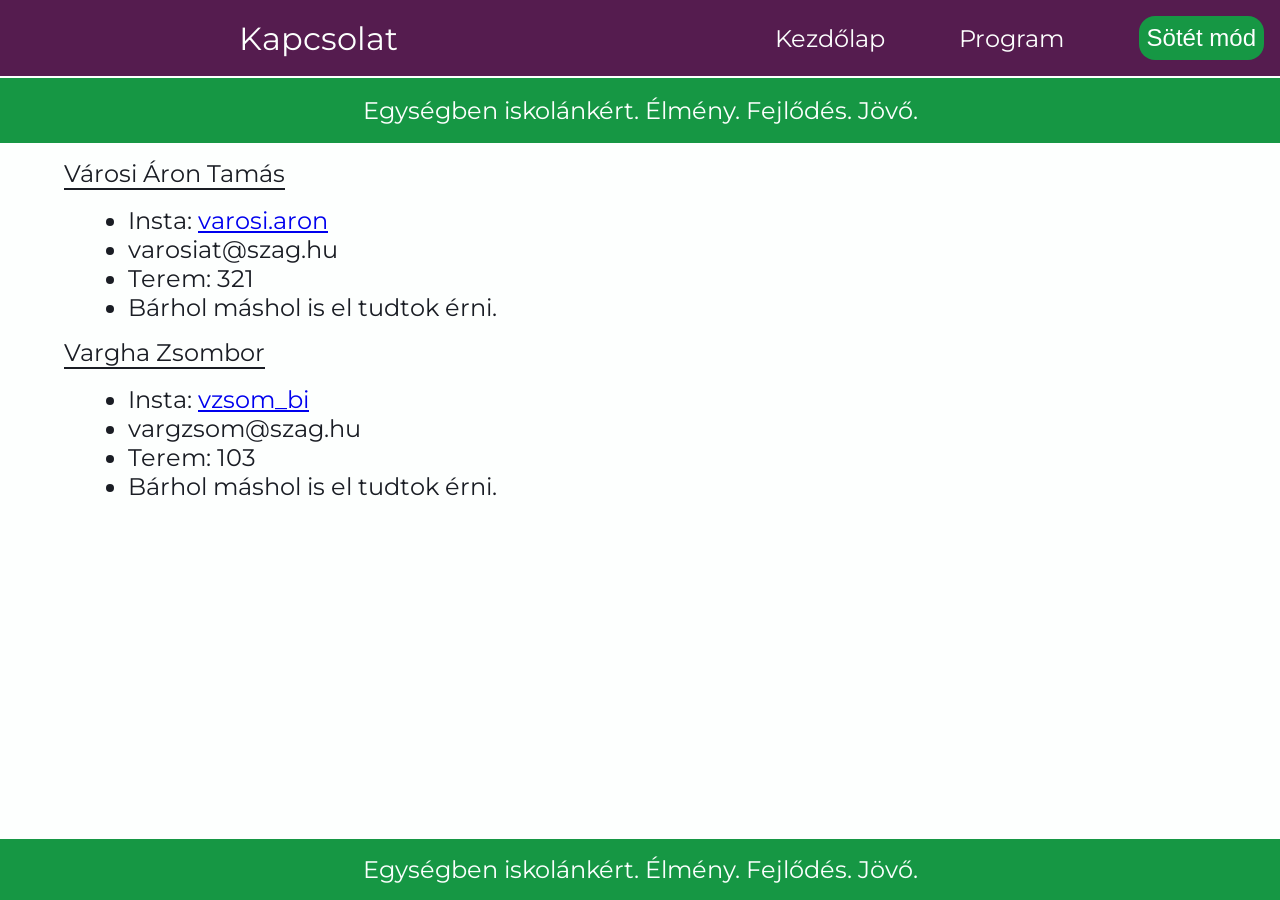
==== kapcsolat.html @ ec5c8c3c "Update kapcsolat.html" ====
<!DOCTYPE html>
<html lang="hu">
<head>
    <meta charset="UTF-8">
    <meta name="viewport" content="width=device-width, initial-scale=1.0">
    <link rel="stylesheet" href="css/style.css">
    <link href='https://fonts.googleapis.com/css?family=Montserrat' rel='stylesheet'>
    <link rel="icon" href="img/favicon.png">
    <title>Kezdőlap</title>
</head>
<body>

    <div class="container" id="main">
        <header id="header">
            <div class="focim">Kapcsolat</div>
            <div class="menugomb" id="telefon-menugomb">
                <svg class="hamburger-icon" xmlns="http://www.w3.org/2000/svg" viewBox="0 0 24 24">
                    <g stroke="currentColor" stroke-width="2" stroke-linecap="round" fill="none">
                        <line x1="5" y1="7" x2="19" y2="7"></line>
                        <line x1="5" y1="12" x2="19" y2="12"></line>
                        <line x1="5" y1="17" x2="19" y2="17"></line>
                    </g>
                </svg>

            </div>
            <menu class="pc-menu">
                <div class="menucim">Menü</div>
                <div class="menupontok">
                    <ul>
                        <a href="index.html"><li>Kezdőlap</li></a>
                        <a href="program.html"><li>Program</li></a>
                    </ul>
                    
                </div>
                <darkmode>
                    <input id="darkmode-btn"  type="button" value="Sötét mód">
                </darkmode>
            </menu>
        </header>
        <menu class="telefon-menu" id="telefon-menu">
            <div class="menucim">Menü</div>
            <div class="menupontok">
                <ul>
                    <a href="index.html"><li>Kezdőlap</li></a>
                    <a href="program.html"><li>Program</li></a>
                </ul>
            </div>
            <darkmode>
                <input id="telefon-darkmode-btn"  type="button" value="Sötét mód">
            </darkmode>
        </menu>
        <div class="szlogen">
            Egységben&nbspiskolánkért.&nbsp<wbr>Élmény.&nbspFejlődés.&nbspJövő.
        </div>
        <main class="sections">
            <section class="varosi">
                <p class="nev kapcsolat-nev">Városi Áron Tamás</p>
                <ul>
                    <li>Insta: <a href="https://www.instagram.com/varosi.aron/">varosi.aron</a></li>
                    <li>varosiat@szag.hu</li>
                    <li>Terem: 321</li>
                    <li>Bárhol máshol is el tudtok érni.</li>
                </ul>
            </section>
            <section class="vargha">
                <p class="nev kapcsolat-nev">Vargha Zsombor</p>
                <ul>
                    <li>Insta: <a href="https://www.instagram.com/vzsom_bi/">vzsom_bi</a></li>
                    <li>vargzsom@szag.hu</li>
                    <li>Terem: 103</li>
                    <li>Bárhol máshol is el tudtok érni.</li>
                </ul>
            </section>
        </main>
        <footer id="footer">
            Egységben&nbspiskolánkért.&nbsp<wbr>Élmény.&nbspFejlődés.&nbspJövő.
        </footer>
    </div>
    
    <script src="js/main.js"></script>
</body>
</html>
---- css/style.css ----
* {
    margin: 0;
}
/*DARKMODE STYLES*/
/* LIGHT MODE – ez a világos téma változókészlete */
body.light {
  --header-bg: rgb(85, 28, 79);
  --btn-bg: rgb(22, 151, 68);
  --main-bg: rgb(253, 255, 254);
  --main-text: rgb(26, 29, 36);
  --footer-bg: rgb(85, 28, 79);
  --a-color: rgb(85, 28, 79);
}

/* DARK MODE – ez a sötét téma változókészlete */
body.dark {
  --header-bg: rgb(85, 28, 79);
  --btn-bg: rgb(22, 151, 68);
  --main-bg: rgb(26, 29, 36);
  --main-text: rgb(253, 255, 254);
  --footer-bg: rgb(22, 151, 68);
  --a-color: rgb(22, 151, 68);
}

html {
    font-size: 1rem;
    width: 100%;
    font-family: "Montserrat";
}

body {
    width: 100%;
    font-size: 1.5rem;
    background-color: var(--main-bg);
}

.container {   
    height: 100dvh;
    background-color: var(--main-bg);
    display: flex;
    flex-direction: column;
}
header {
    max-width: 100%;
    padding: 1rem;
    height: fit-content;
    background-color: var(--header-bg);
    display: flex;
    flex-direction: row;
    align-items: center;
    color: rgb(253, 255, 254);
}
.focim {
    flex: 1;
    font-size: 2rem;
    text-align: center;
}
.menugomb {
    height: 3vh;
    display: none;
    align-items: center;
}
.menugomb svg {
    height: 100%;
    stroke-color: rgb(253, 255, 254);
}
.menucim {
    display: none;
}
.pc-menu {
    flex: 1;
    display: flex;
    flex-direction: row;
}
.menupontok {
    display: flex;
    flex-direction: row;
    gap: 2rem;
    flex:1;
    font-size: 1.5rem;
}
.menupontok ul {
    width: 100%;
    display: flex;
    flex-direction: row;
    justify-content: space-evenly;
    align-items: center;
}
.menupontok ul li {
    list-style: none;
    text-decoration: none;
}
.menupontok ul a {
    text-decoration: none;
    color: rgb(253, 255, 254);
}
#darkmode-btn {
    cursor: pointer;
    border: none;
    background-color: var(--btn-bg);
    font-size: 1.5rem;
    padding: 0.5rem;
    border-radius: 1rem;
    color: rgb(253, 255, 254);
}

.telefon-menu {
    display: none;
}

.szlogen {
    width: 100%;
    height: fit-content;
    padding-top: 2dvh;
    padding-bottom: 2dvh;
    text-align: center;
    background-color: var(--btn-bg);
    color: rgb(253, 255, 254);
    border-top: 2px solid rgb(253, 255, 254);
}
main {
    flex: 1;
}
.nev {
    color: var(--main-text);
    margin-left: 5dvw;
    padding-top: 1rem;
    width: fit-content;
    border-bottom: 2px solid var(--main-text);
    margin-bottom: 1rem;
}
.kapcsolat-nev ul li a{
    color: var(--a-color);
}

.szoveg, .alcim {
    width: 90%;
    margin-left: 5%;
    background-color: var(--main-bg);
    color: var(--main-text);
}
.alcim {
    width: fit-content;
    border-bottom: 2px solid var(--main-text);
    padding-top: 1rem;
}
.szoveg {
    padding-bottom: 1rem;
}
.nev, .kapcsolat-nev {
    padding: 0;
    padding-top: 1rem;
}
.sections ul{
    padding-left: 10dvw;
}
.sections section ul li {
    color: var(--main-text);
}

footer {
    margin-top: auto;
    color: rgb(251, 255, 254);
    padding: 1rem;
    display: flex;
    justify-content: center;
    align-items: center;
    height: fit-content;
    background-color: var(--btn-bg);
}


@media (max-width: 768px) {

    /* Globális betűméret */
    body {
        font-size: 1.2rem;
    }

    /* HEADER */
    header {
        padding: 0.5rem 1rem;
        justify-content: space-between;
    }

    .focim {
        font-size: 1.5rem;
        text-align: left;
    }

    /* Menü átváltása mobilra */
    .pc-menu {
        display: none;
    }

    #telefon-menu {
        display: none;
        flex-direction: column;
        align-items: center;
        gap: 1rem;
        padding: 1rem;
        background-color: var(--header-bg);
    }
    #telefon-darkmode-btn {
        cursor: pointer;
        border: none;
        background-color: var(--btn-bg);
        font-size: 1.5rem;
        padding: 0.5rem;
        border-radius: 1rem;
        color: rgb(253, 255, 254);
    }
    #telefon-menugomb {
        display: flex;
        height: 2.5rem;
        align-items: center;
        margin-right: 1rem;
    }

    /* Menü elemek mobilon */
    .menupontok ul {
        flex-direction: column;
        gap: 1rem;
        padding: 0;
    }

    .menupontok {
        flex-direction: column;
        gap: 1rem;
        font-size: 1.3rem;
    }

    /* Darkmode gomb mobilon */
    #darkmode-btn {
        font-size: 1.2rem;
        padding: 0.4rem 0.8rem;
        align-self: flex-start;
    }

    /* MAIN – tartalom igazítása */
    main {
        padding: 1rem 0;
    }

    /* Kapcsolat oldal: a két section egymás alá kerül */
    .sections {
        display: flex;
        flex-direction: column;
        gap: 2rem;
    }

    .sections section {
        width: 100%;
    }

    .sections ul {
        padding-left: 2rem;
    }

    /* Szövegek mobilon */
    .nev {
        margin-left: 1rem;
        font-size: 1.3rem;
    }

    .alcim {
        margin-left: 1rem;
        font-size: 1.2rem;
    }

    .szoveg {
        width: 90%;
        margin-left: 5%;
        font-size: 1.1rem;
        padding-top: 1rem;
    }

    /* FOOTER */
    footer {
        font-size: 1.2rem;
        padding: 0.8rem;
        text-align: center;
    }
}
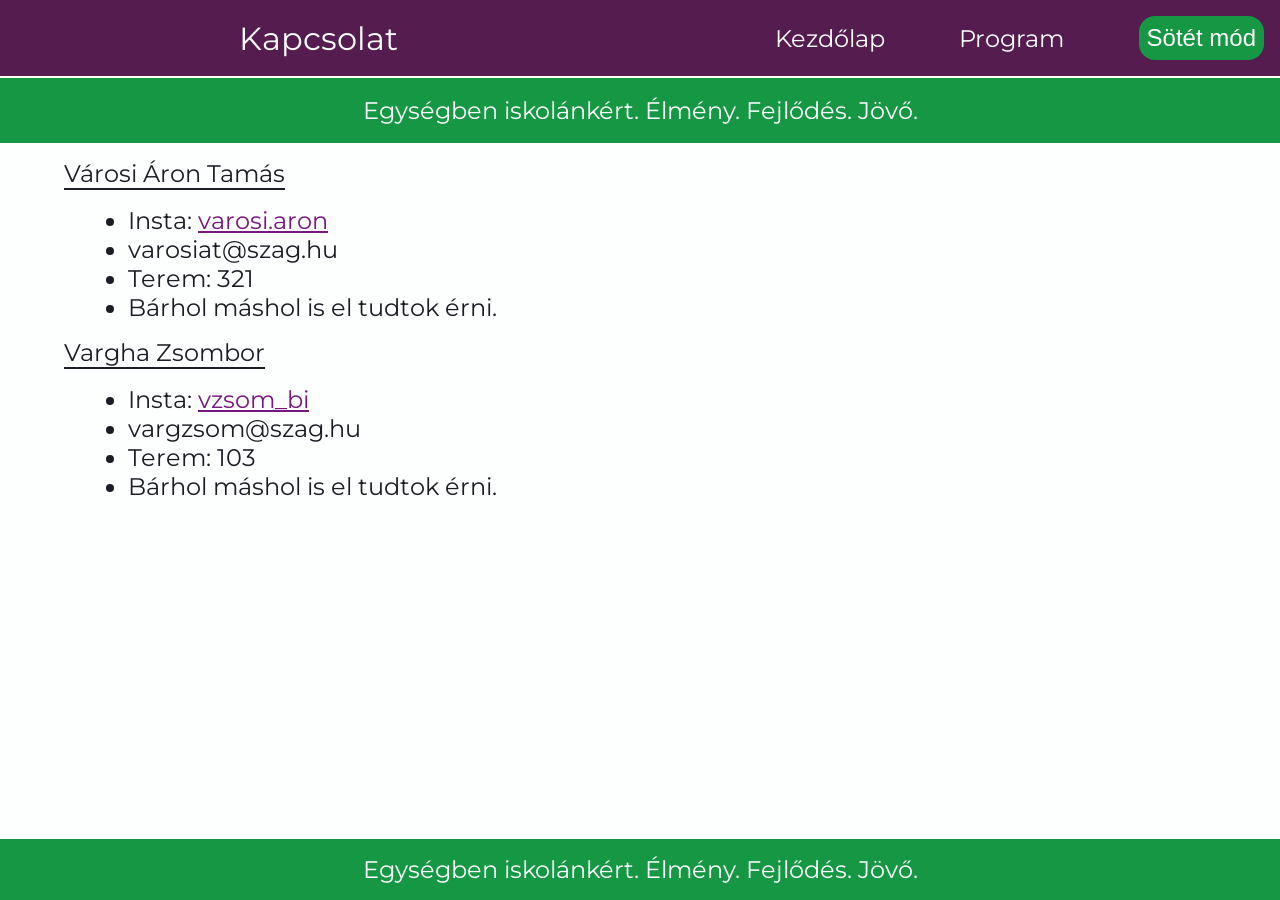
==== commit 0f37bbbf: "Update kapcsolat.html" ====
--- a/kapcsolat.html
+++ b/kapcsolat.html
@@ -6,7 +6,7 @@
     <link rel="stylesheet" href="css/style.css">
     <link href='https://fonts.googleapis.com/css?family=Montserrat' rel='stylesheet'>
     <link rel="icon" href="img/favicon.png">
-    <title>Kezdőlap</title>
+    <title>SZAVAZZ! VÁROSI ÁRON</title>
 </head>
 <body>
 
@@ -56,7 +56,7 @@
             <section class="varosi">
                 <p class="nev kapcsolat-nev">Városi Áron Tamás</p>
                 <ul>
-                    <li>Insta: <a href="https://www.instagram.com/varosi.aron/">varosi.aron</a></li>
+                    <li>Insta: <a href="https://www.instagram.com/varosi.aron/" class="program-a">varosi.aron</a></li>
                     <li>varosiat@szag.hu</li>
                     <li>Terem: 321</li>
                     <li>Bárhol máshol is el tudtok érni.</li>
@@ -65,7 +65,7 @@
             <section class="vargha">
                 <p class="nev kapcsolat-nev">Vargha Zsombor</p>
                 <ul>
-                    <li>Insta: <a href="https://www.instagram.com/vzsom_bi/">vzsom_bi</a></li>
+                    <li>Insta: <a href="https://www.instagram.com/vzsom_bi/" class="program-a">vzsom_bi</a></li>
                     <li>vargzsom@szag.hu</li>
                     <li>Terem: 103</li>
                     <li>Bárhol máshol is el tudtok érni.</li>
--- a/css/style.css
+++ b/css/style.css
@@ -10,6 +10,9 @@
   --main-text: rgb(26, 29, 36);
   --footer-bg: rgb(85, 28, 79);
   --a-color: rgb(85, 28, 79);
+  --alairas-fekete: block;
+  --alairas-feher: none;
+  --link: rgb(120, 23, 127);
 }
 
 /* DARK MODE – ez a sötét téma változókészlete */
@@ -20,6 +23,9 @@
   --main-text: rgb(253, 255, 254);
   --footer-bg: rgb(22, 151, 68);
   --a-color: rgb(22, 151, 68);
+  --alairas-fekete: none;
+  --alairas-feher: block;
+  --link: rgb(31, 183, 85);
 }
 
 html {
@@ -39,6 +45,7 @@
     background-color: var(--main-bg);
     display: flex;
     flex-direction: column;
+    width: 100%;
 }
 header {
     max-width: 100%;
@@ -120,6 +127,13 @@
 }
 main {
     flex: 1;
+    width: 100%;
+    display: block;
+    text-align: justify;
+    white-space: normal;
+    hyphens: auto;
+    overflow-wrap: break-word;
+    word-break: normal;
 }
 .nev {
     color: var(--main-text);
@@ -136,6 +150,7 @@
 .szoveg, .alcim {
     width: 90%;
     margin-left: 5%;
+    margin-right: 3dvw;
     background-color: var(--main-bg);
     color: var(--main-text);
 }
@@ -143,9 +158,61 @@
     width: fit-content;
     border-bottom: 2px solid var(--main-text);
     padding-top: 1rem;
-}
+    font-weight: bold;
+}
+
 .szoveg {
     padding-bottom: 1rem;
+    padding-left: 5dvw;
+    margin-right: 3dvw;
+    width: 80%;
+    color: var(--main-text);
+    display: block;
+    text-align: justify;
+    white-space: normal;
+    hyphens: auto;
+    overflow-wrap: break-word;
+    word-break: normal;
+}
+.programpont {
+    max-width: 90dvw;
+}
+.szoveg-p1 {
+    max-width: 90dvw;
+    margin-right: 3dvw;
+    padding-left: 5dvw;
+    color: var(--main-text);
+    display: block;
+    text-align: justify;
+    white-space: normal;
+    hyphens: auto;
+    overflow-wrap: break-word;
+    word-break: normal;
+}
+.program-a {
+    color: var(--link);
+}
+.szoveg-p {
+    padding-left: 10dvw;
+    max-width: 90dvw;
+    margin-right: 3dvw;
+    color: var(--main-text);
+    display: block;
+    text-align: justify;
+    white-space: normal;
+    hyphens: auto;
+    overflow-wrap: break-word;
+    word-break: normal;
+}
+.szoveg-p li {
+    margin-left: 5dvw;
+    margin-right: 3dvw;
+    display: block;
+    text-align: justify;
+    white-space: normal;
+    hyphens: auto;
+    overflow-wrap: break-word;
+    word-break: normal;
 }
 .nev, .kapcsolat-nev {
     padding: 0;
@@ -158,17 +225,38 @@
     color: var(--main-text);
 }
 
+.szigno-fekete {
+    width: 30%;
+}
+.szigno-feher {
+    width: 30%;
+}
 footer {
     margin-top: auto;
     color: rgb(251, 255, 254);
     padding: 1rem;
-    display: flex;
-    justify-content: center;
-    align-items: center;
+    display: block;
     height: fit-content;
     background-color: var(--btn-bg);
-}
-
+    text-align: center;
+}
+.szoveg p, .szoveg li, .szoveg div {
+    display: block;
+    white-space: normal;
+    hyphens: auto;
+    overflow-wrap: break-word;
+    word-break: normal;
+}
+
+h1 {
+    padding: 0;
+    margin: 0;
+    margin-top: 3dvh;
+    font-weight: bold;
+    color: var(--main-text);
+    text-align: center !important;
+    float: center;
+}
 
 @media (max-width: 768px) {
 
@@ -270,15 +358,50 @@
 
     .szoveg {
         width: 90%;
-        margin-left: 5%;
+        margin-left: 5dvw;
+        margin-right: 5dvw;
+        padding-right: 3dvw;
         font-size: 1.1rem;
         padding-top: 1rem;
     }
-
+    .vargha .szoveg, .varosi .szoveg {
+        width: 80dvw;
+        margin-right: 3dvw;
+    }
+
+    .szigno-fekete {
+        width: 40dvw;
+    }
+    .szigno-feher {
+        width: 40dvw;
+    }
+    .programpont ul {
+        display: block;
+        list-style-option: outside;
+    }
+    .szoveg-p ul li {
+        display: list-item;
+        list-style-type: disc;
+    }
+    .programpont ul li {
+        display: list-item;
+        list-style-type: disc;
+    }
+    .bemutatkozas1 {
+        width: 100%;
+        display: block;
+        margin-left: 0;
+        padding-left: 3dvw;
+    }
+    .bemutatkozas {
+        display: block;
+        margin-left:0;
+        margin-right: 3dvw;
+        padding-right: 1dvw;
+    }
     /* FOOTER */
     footer {
         font-size: 1.2rem;
         padding: 0.8rem;
-        text-align: center;
-    }
-}
+    }
+}
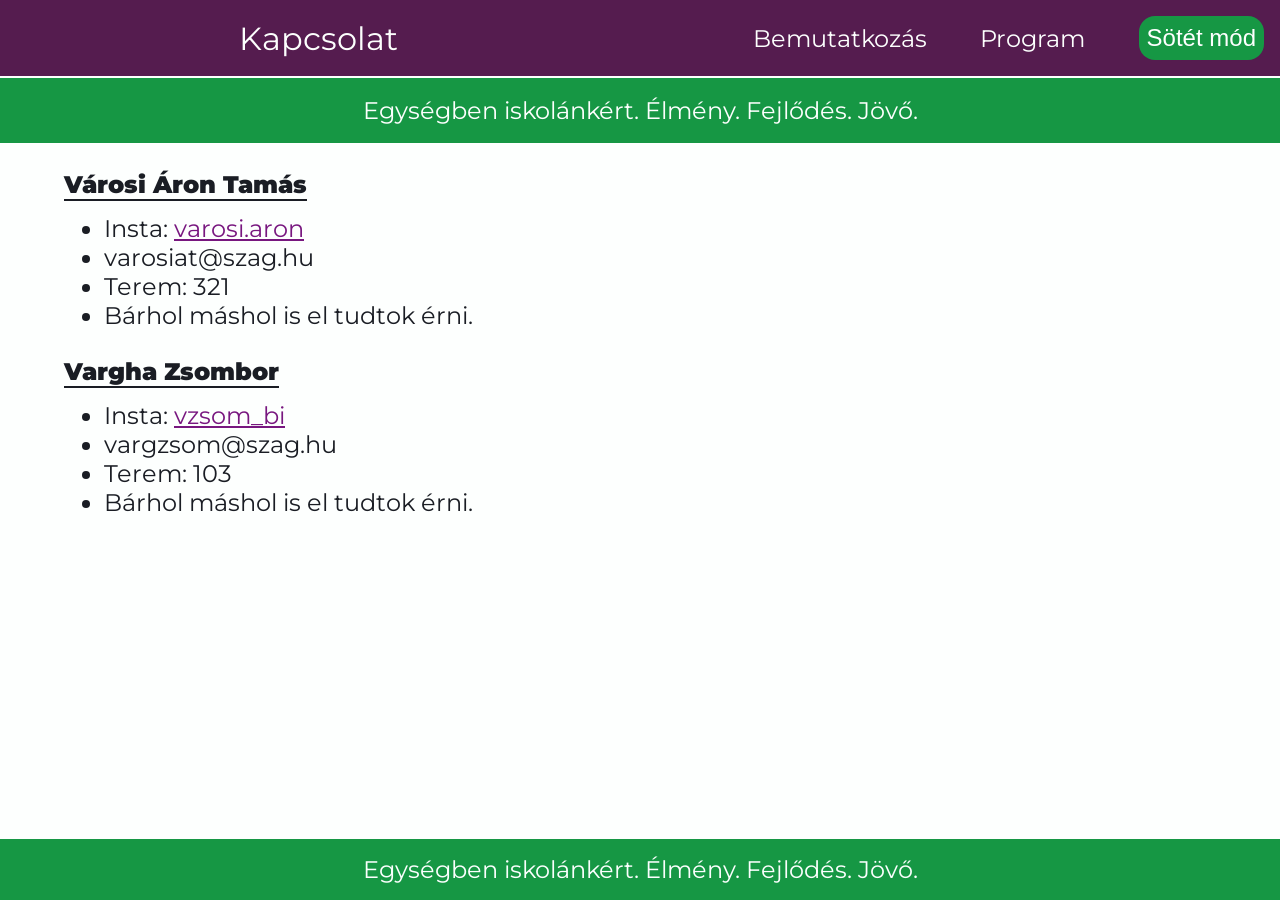
==== commit 6f93445c: "Update kapcsolat.html" ====
--- a/kapcsolat.html
+++ b/kapcsolat.html
@@ -27,7 +27,7 @@
                 <div class="menucim">Menü</div>
                 <div class="menupontok">
                     <ul>
-                        <a href="index.html"><li>Kezdőlap</li></a>
+                        <a href="index.html"><li>Bemutatkozás</li></a>
                         <a href="program.html"><li>Program</li></a>
                     </ul>
                     
@@ -41,7 +41,7 @@
             <div class="menucim">Menü</div>
             <div class="menupontok">
                 <ul>
-                    <a href="index.html"><li>Kezdőlap</li></a>
+                    <a href="index.html"><li>Bemutatkozás</li></a>
                     <a href="program.html"><li>Program</li></a>
                 </ul>
             </div>
--- a/css/style.css
+++ b/css/style.css
@@ -125,112 +125,76 @@
     color: rgb(253, 255, 254);
     border-top: 2px solid rgb(253, 255, 254);
 }
+
+/* VALÓDI TARTALOM ITT KEZDŐDIK*/
+/*-----------------------------*/
+/*-----------------------------*/
 main {
     flex: 1;
-    width: 100%;
-    display: block;
+    display:block;
+    max-width: 100dvw;
+    padding-left: 5dvw;
+    padding-right: 5dvw;
+    background-color: var(--main-bg);
+    color: var(--main-text);
+}
+
+.varosi, .vargha {
+    margin-top: 3dvh;
+    margin-bottom: 3dvh;
+}
+.bemutatkozas-p {
+    padding-bottom: 2dvh;
     text-align: justify;
-    white-space: normal;
     hyphens: auto;
-    overflow-wrap: break-word;
-    word-break: normal;
+    overflow-wrap: anywhere;
 }
 .nev {
     color: var(--main-text);
-    margin-left: 5dvw;
-    padding-top: 1rem;
     width: fit-content;
     border-bottom: 2px solid var(--main-text);
-    margin-bottom: 1rem;
-}
-.kapcsolat-nev ul li a{
+    font-weight: 900;
+    margin-bottom: 1dvw;
+}
+.nev ul li a{
     color: var(--a-color);
 }
 
-.szoveg, .alcim {
-    width: 90%;
-    margin-left: 5%;
-    margin-right: 3dvw;
-    background-color: var(--main-bg);
-    color: var(--main-text);
+.program {
+    padding-top: 3dvh;
+}
+h1 {
+    text-align: center;
+    margin-top: 3dvw;
+    margin-bottom: 2dvw;
 }
 .alcim {
     width: fit-content;
-    border-bottom: 2px solid var(--main-text);
-    padding-top: 1rem;
-    font-weight: bold;
-}
-
-.szoveg {
-    padding-bottom: 1rem;
-    padding-left: 5dvw;
-    margin-right: 3dvw;
-    width: 80%;
-    color: var(--main-text);
-    display: block;
+    padding-bottom: 0.5dvh;
+    border-bottom: 0.5dvh solid var(--main-text);
+    margin-bottom: 1.5dvh;
+}
+.programpont {
+    margin-bottom: 1dvh;
     text-align: justify;
-    white-space: normal;
     hyphens: auto;
-    overflow-wrap: break-word;
-    word-break: normal;
-}
-.programpont {
-    max-width: 90dvw;
-}
-.szoveg-p1 {
-    max-width: 90dvw;
-    margin-right: 3dvw;
-    padding-left: 5dvw;
-    color: var(--main-text);
-    display: block;
-    text-align: justify;
-    white-space: normal;
-    hyphens: auto;
-    overflow-wrap: break-word;
-    word-break: normal;
+    overflow-wrap: anywhere;
 }
 .program-a {
     color: var(--link);
 }
-.szoveg-p {
-    padding-left: 10dvw;
-    max-width: 90dvw;
-    margin-right: 3dvw;
-    color: var(--main-text);
-    display: block;
-    text-align: justify;
-    white-space: normal;
-    hyphens: auto;
-    overflow-wrap: break-word;
-    word-break: normal;
-}
-.szoveg-p li {
-    margin-left: 5dvw;
-    margin-right: 3dvw;
-    display: block;
-    text-align: justify;
-    white-space: normal;
-    hyphens: auto;
-    overflow-wrap: break-word;
-    word-break: normal;
-}
-.nev, .kapcsolat-nev {
-    padding: 0;
-    padding-top: 1rem;
-}
-.sections ul{
-    padding-left: 10dvw;
-}
-.sections section ul li {
-    color: var(--main-text);
-}
 
 .szigno-fekete {
-    width: 30%;
+    width: 30dvw;
 }
 .szigno-feher {
-    width: 30%;
-}
+    width: 30dvw;
+}
+
+/*------------------------*/
+/*------------------------*/
+/*IDÁIG TART A VALÓDI RÉSZ*/
+
 footer {
     margin-top: auto;
     color: rgb(251, 255, 254);
@@ -240,23 +204,7 @@
     background-color: var(--btn-bg);
     text-align: center;
 }
-.szoveg p, .szoveg li, .szoveg div {
-    display: block;
-    white-space: normal;
-    hyphens: auto;
-    overflow-wrap: break-word;
-    word-break: normal;
-}
-
-h1 {
-    padding: 0;
-    margin: 0;
-    margin-top: 3dvh;
-    font-weight: bold;
-    color: var(--main-text);
-    text-align: center !important;
-    float: center;
-}
+
 
 @media (max-width: 768px) {
 
@@ -318,56 +266,15 @@
         font-size: 1.3rem;
     }
 
-    /* Darkmode gomb mobilon */
     #darkmode-btn {
         font-size: 1.2rem;
         padding: 0.4rem 0.8rem;
         align-self: flex-start;
     }
 
-    /* MAIN – tartalom igazítása */
-    main {
-        padding: 1rem 0;
-    }
-
-    /* Kapcsolat oldal: a két section egymás alá kerül */
-    .sections {
-        display: flex;
-        flex-direction: column;
-        gap: 2rem;
-    }
-
-    .sections section {
-        width: 100%;
-    }
-
-    .sections ul {
-        padding-left: 2rem;
-    }
-
-    /* Szövegek mobilon */
-    .nev {
-        margin-left: 1rem;
-        font-size: 1.3rem;
-    }
-
-    .alcim {
-        margin-left: 1rem;
-        font-size: 1.2rem;
-    }
-
-    .szoveg {
-        width: 90%;
-        margin-left: 5dvw;
-        margin-right: 5dvw;
-        padding-right: 3dvw;
-        font-size: 1.1rem;
-        padding-top: 1rem;
-    }
-    .vargha .szoveg, .varosi .szoveg {
-        width: 80dvw;
-        margin-right: 3dvw;
-    }
+    /* VALÓDI TARTALOM ITT KEZDŐDIK*/
+    /*-----------------------------*/
+    /*-----------------------------*/
 
     .szigno-fekete {
         width: 40dvw;
@@ -375,27 +282,33 @@
     .szigno-feher {
         width: 40dvw;
     }
+    .bemutatkozas-p, .programpont {
+        text-align: left;
+    }
     .programpont ul {
         display: block;
-        list-style-option: outside;
     }
     .szoveg-p ul li {
         display: list-item;
+        list-style: normal;
         list-style-type: disc;
     }
     .programpont ul li {
         display: list-item;
+        list-style: normal;
         list-style-type: disc;
     }
     .bemutatkozas1 {
         width: 100%;
         display: block;
         margin-left: 0;
+        margin-right: 0;
+        padding-right: 0;
         padding-left: 3dvw;
     }
     .bemutatkozas {
         display: block;
-        margin-left:0;
+        margin-left: 0;
         margin-right: 3dvw;
         padding-right: 1dvw;
     }
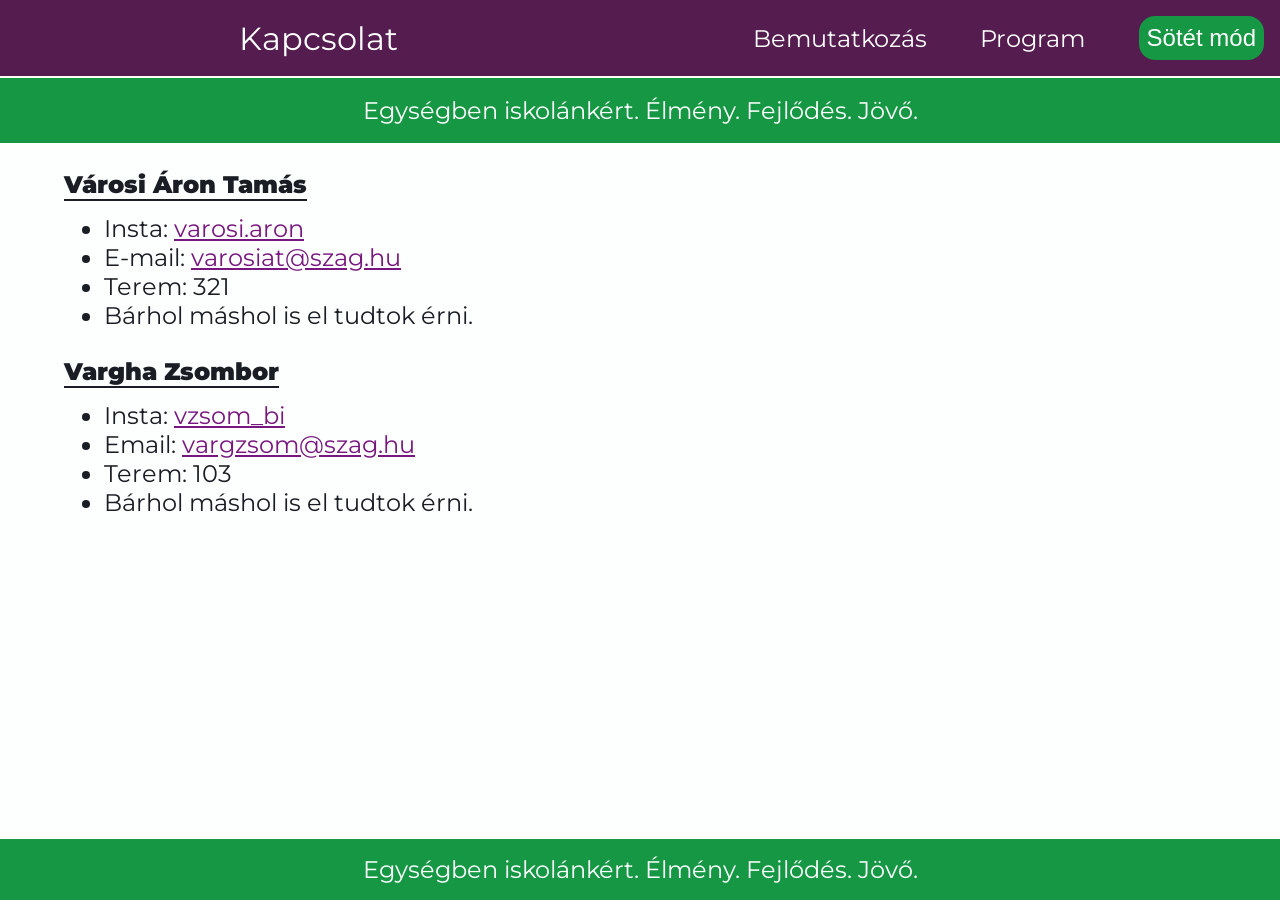
==== commit 413706f0: "Update kapcsolat.html" ====
--- a/kapcsolat.html
+++ b/kapcsolat.html
@@ -57,7 +57,7 @@
                 <p class="nev kapcsolat-nev">Városi Áron Tamás</p>
                 <ul>
                     <li>Insta: <a href="https://www.instagram.com/varosi.aron/" class="program-a">varosi.aron</a></li>
-                    <li>varosiat@szag.hu</li>
+                    <li>E-mail: <a href="mailto:varosiat@szag.hu" class="program-a">varosiat@szag.hu</a></li>
                     <li>Terem: 321</li>
                     <li>Bárhol máshol is el tudtok érni.</li>
                 </ul>
@@ -66,7 +66,7 @@
                 <p class="nev kapcsolat-nev">Vargha Zsombor</p>
                 <ul>
                     <li>Insta: <a href="https://www.instagram.com/vzsom_bi/" class="program-a">vzsom_bi</a></li>
-                    <li>vargzsom@szag.hu</li>
+                    <li>Email: <a href="mailto:vargzsom@szag.hu" class="program-a">vargzsom@szag.hu</a></li>
                     <li>Terem: 103</li>
                     <li>Bárhol máshol is el tudtok érni.</li>
                 </ul>
--- a/css/style.css
+++ b/css/style.css
@@ -166,13 +166,16 @@
 h1 {
     text-align: center;
     margin-top: 3dvw;
-    margin-bottom: 2dvw;
+    margin-bottom: 3dvw;
+    font-weight: 900;
 }
 .alcim {
     width: fit-content;
     padding-bottom: 0.5dvh;
     border-bottom: 0.5dvh solid var(--main-text);
+    margin-top: 1dvh;
     margin-bottom: 1.5dvh;
+    font-weight: 900;
 }
 .programpont {
     margin-bottom: 1dvh;
